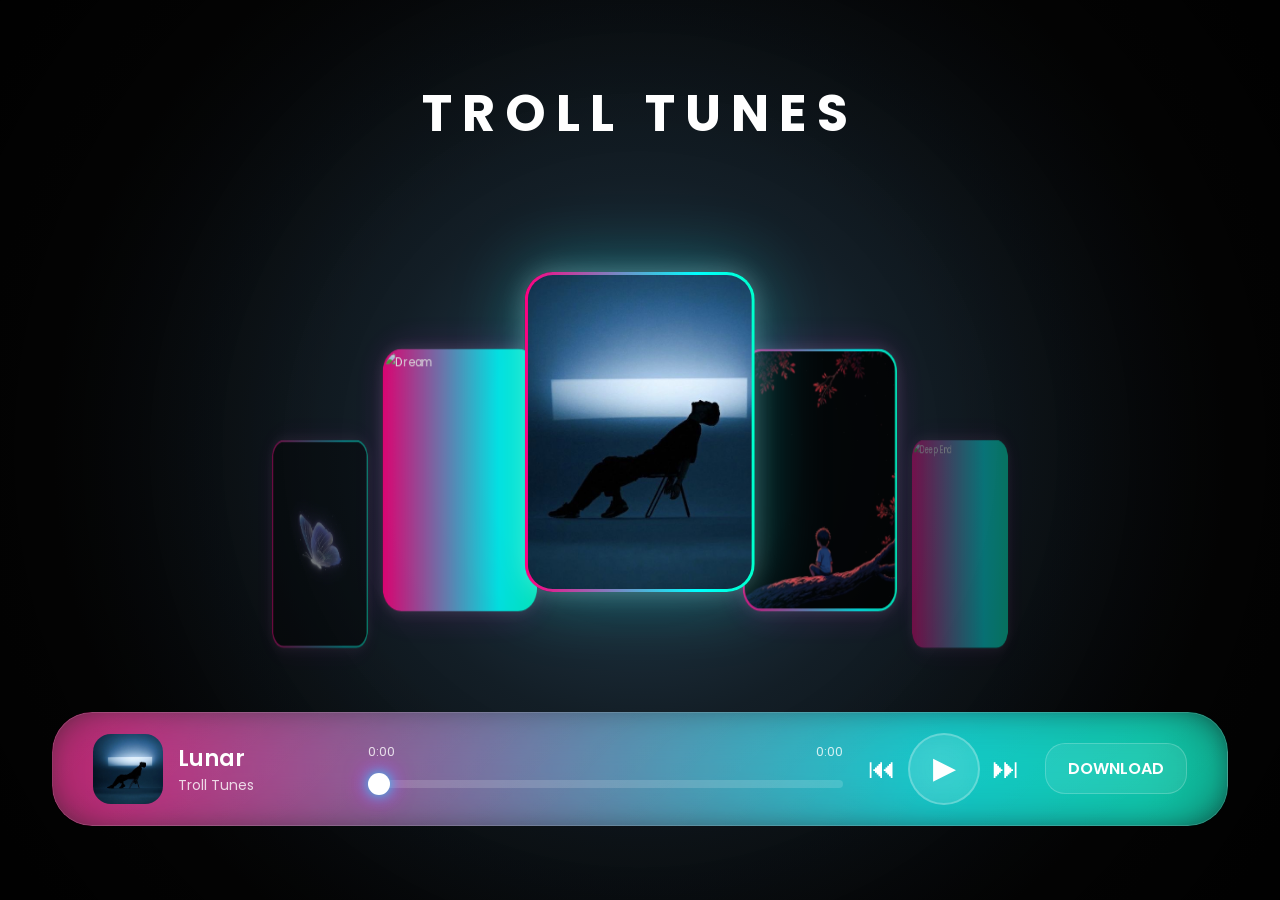
==== music.html @ e7792cde "Update music.html" ====
<!DOCTYPE html>
<html lang="en">
<head>
<meta charset="UTF-8">
<meta name="viewport" content="width=device-width, initial-scale=1.0">

<title>Troll Tunes</title>

<link rel="preconnect" href="https://fonts.googleapis.com">
<link rel="preconnect" href="https://fonts.gstatic.com" crossorigin>

<link href="https://fonts.googleapis.com/css2?family=Poppins:wght@300;400;500;600;700&display=swap" rel="stylesheet">

<style>

*{
margin:0;
padding:0;
box-sizing:border-box;
font-family:'Poppins',sans-serif;
}

:root{
--accent:#00ffff;
}

body{
min-height:100vh;
background:#050505;
color:white;
overflow-x:hidden;
display:flex;
justify-content:center;
align-items:center;
position:relative;
}

.bg-glow{
position:fixed;
inset:0;
z-index:-2;

background:
radial-gradient(
circle at center,
rgba(0,255,255,.25),
rgba(255,0,255,.15) 35%,
#050505 75%
);

transition:1s ease;
}

body::after{
content:"";
position:fixed;
inset:0;
z-index:-1;

background:
radial-gradient(
circle,
transparent 40%,
rgba(0,0,0,.4) 75%,
rgba(0,0,0,.9) 100%
);
}

.wrapper{
width:min(95vw,1400px);
padding:20px;
}

/* LOGO */

.logo{
text-align:center;
font-size:clamp(28px,4vw,58px);
font-weight:700;
letter-spacing:10px;
margin-bottom:20px;
}

/* ===========================
   FAN CAROUSEL
=========================== */

.carousel{
position:relative;
height:clamp(260px,50vw,520px);
display:flex;
justify-content:center;
align-items:center;
overflow:hidden;
perspective:1800px;
}

.cover-track{
position:relative;
width:100%;
height:100%;
}

.album-card{
position:absolute;
top:50%;
left:50%;

width:clamp(140px,18vw,280px);
height:clamp(190px,25vw,380px);

border-radius:28px;
overflow:hidden;

transform-style:preserve-3d;

background:
linear-gradient(#0000,#0000) padding-box,
linear-gradient(
90deg,
#ff0080,
#00ffff,
#00ff66,
#ffee00,
#ff0080
) border-box;

border:3px solid transparent;

background-size:300% 300%;

animation:rgbBorder 8s linear infinite;

transition:
transform 1s cubic-bezier(.22,1,.36,1),
opacity 1s ease,
filter 1s ease,
box-shadow 1s ease;

box-shadow:
0 0 20px rgba(255,255,255,.15),
0 0 50px rgba(255,0,255,.15);
}

.album-card img{
width:100%;
height:100%;
object-fit:cover;
display:block;
}

.album-card.active{
box-shadow:
0 0 25px rgba(255,255,255,.25),
0 0 70px rgba(0,255,255,.35);
}

@keyframes rgbBorder{

0%{
background-position:0% 50%;
}

100%{
background-position:300% 50%;
}

}

/* ===========================
   PLAYER
=========================== */

.player{
margin-top:20px;
position:relative;
width:100%;
border-radius:40px;
overflow:hidden;
}

.player-rgb{
position:absolute;
inset:-2px;
border-radius:42px;

background:
linear-gradient(
90deg,
#ff0080,
#00ffff,
#00ff66,
#ffee00,
#ff0080
);

background-size:300% 300%;
animation:rgbBorder 8s linear infinite;

filter:blur(18px);
opacity:.8;
}

.player-inner{
position:relative;

display:flex;
align-items:center;
gap:25px;

padding:20px 40px;

border-radius:40px;

background:
linear-gradient(
135deg,
rgba(255,255,255,.15),
rgba(255,255,255,.05)
);

backdrop-filter:blur(30px);
-webkit-backdrop-filter:blur(30px);

border:1px solid rgba(255,255,255,.15);
}

/* SONG INFO */

.song-info{
display:flex;
align-items:center;
gap:15px;
min-width:250px;
}

.mini-cover{
width:70px;
height:70px;
border-radius:18px;
object-fit:cover;
}

.song-text h3{
font-size:22px;
font-weight:600;
}

.song-text p{
font-size:14px;
opacity:.8;
}

/* PROGRESS */

.progress-section{
flex:1;
}

.time-row{
display:flex;
justify-content:space-between;
font-size:13px;
margin-bottom:8px;
opacity:.8;
}

#progress{
width:100%;
height:8px;

appearance:none;
-webkit-appearance:none;

border-radius:30px;

background:
rgba(255,255,255,.15);

cursor:pointer;
}

#progress::-webkit-slider-thumb{

-webkit-appearance:none;

width:22px;
height:22px;

border-radius:50%;

background:white;

box-shadow:
0 0 15px #00ffff,
0 0 25px #ff00ff;
}

/* CONTROLS */

.controls{
display:flex;
align-items:center;
gap:12px;
}

.icon-btn{
border:none;
background:none;
color:white;

font-size:28px;
cursor:pointer;

transition:.3s;
}

.icon-btn:hover{
transform:scale(1.15);
}

.play-btn{
width:72px;
height:72px;

border-radius:50%;

border:2px solid rgba(255,255,255,.25);

background:
rgba(255,255,255,.08);

color:white;

font-size:30px;

cursor:pointer;

backdrop-filter:blur(15px);

transition:.3s;
}

.play-btn:hover{
transform:scale(1.05);
}

/* DOWNLOAD */

.download-btn{
padding:12px 22px;

border-radius:20px;

text-decoration:none;
color:white;

font-weight:600;

border:1px solid rgba(255,255,255,.2);

background:
rgba(255,255,255,.08);

transition:.3s;
}

.download-btn:hover{
transform:translateY(-2px);

box-shadow:
0 0 20px rgba(0,255,255,.35);
}

/* ===========================
   TABLET
=========================== */

@media(max-width:900px){

.player-inner{
flex-wrap:wrap;
justify-content:center;
}

.song-info{
width:100%;
justify-content:center;
}

.progress-section{
width:100%;
}

}

/* ===========================
   MOBILE
=========================== */

@media(max-width:600px){

.logo{
letter-spacing:4px;
}

.song-info{
flex-direction:column;
text-align:center;
}

.controls{
width:100%;
justify-content:center;
}

.download-btn{
width:100%;
text-align:center;
}

.play-btn{
width:65px;
height:65px;
}

}

</style>

</head>

<body>

<div class="bg-glow"></div>

<div class="wrapper">

<!-- LOGO -->

<h1 class="logo">
TROLL TUNES
</h1>

<!-- FAN CAROUSEL -->

<div class="carousel">

<div id="coverTrack" class="cover-track">

<!-- Covers generated by JS -->

</div>

</div>

<!-- PLAYER -->

<div class="player">

<div class="player-rgb"></div>

<div class="player-inner">

<!-- SONG INFO -->

<div class="song-info">

<img
id="miniCover"
class="mini-cover"
src="lunar.JPG"
alt="Album Cover">

<div class="song-text">

<h3 id="songTitle">
Lunar
</h3>

<p>
Troll Tunes
</p>

</div>

</div>

<!-- PROGRESS -->

<div class="progress-section">

<div class="time-row">

<span id="currentTime">
0:00
</span>

<span id="duration">
0:00
</span>

</div>

<input
type="range"
id="progress"
value="0"
min="0"
max="100">

</div>

<!-- CONTROLS -->

<div class="controls">

<button
class="icon-btn"
onclick="prevSong()">

⏮

</button>

<button
id="playBtn"
class="play-btn"
onclick="togglePlay()">

▶

</button>

<button
class="icon-btn"
onclick="nextSong()">

⏭

</button>

</div>

<!-- DOWNLOAD -->

<a
id="downloadBtn"
class="download-btn"
download>

DOWNLOAD

</a>

</div>

</div>

</div>

<audio id="audio"></audio>

<script>

const songs = [

{
title:"Lunar",
file:"Lunar.mp3",
cover:"lunar.JPG",
color:"#6ec1ff"
},

{
title:"Say It",
file:"Say it.mp3",
cover:"sayit.JPG",
color:"#ff4fd8"
},

{
title:"Deep End",
file:"Deep end.mp3",
cover:"deepend.JPG",
color:"#ffd84d"
},

{
title:"Wonder",
file:"Wonder.mp3",
cover:"wonder.JPG",
color:"#8a7dff"
},

{
title:"Dream",
file:"Dream.mp3",
cover:"dream.JPG",
color:"#ff6b9a"
}

];

let currentSong = 0;

const audio = document.getElementById("audio");
const carousel = document.getElementById("coverTrack");
const songTitle = document.getElementById("songTitle");
const miniCover = document.getElementById("miniCover");
const progress = document.getElementById("progress");
const downloadBtn = document.getElementById("downloadBtn");
const playBtn = document.getElementById("playBtn");

const currentTimeEl =
document.getElementById("currentTime");

const durationEl =
document.getElementById("duration");

const bgGlow =
document.querySelector(".bg-glow");

/* =====================
   FAN CAROUSEL
===================== */

function renderCarousel(){

carousel.innerHTML = "";

songs.forEach((song,index)=>{

const card = document.createElement("div");

card.className = "album-card";

let offset = index - currentSong;

if(offset > 2) offset -= songs.length;
if(offset < -2) offset += songs.length;

if(offset === 0){

card.classList.add("active");

card.style.transform =
"translate(-50%,-50%) scale(1)";

card.style.opacity = "1";
card.style.zIndex = "5";

}

else if(offset === -1){

card.style.transform =
"translate(calc(-50% - 180px),-35%) rotateY(35deg) scale(.82)";

card.style.opacity = ".85";
card.style.zIndex = "4";

}

else if(offset === 1){

card.style.transform =
"translate(calc(-50% + 180px),-35%) rotateY(-35deg) scale(.82)";

card.style.opacity = ".85";
card.style.zIndex = "4";

}

else if(offset === -2){

card.style.transform =
"translate(calc(-50% - 320px),-15%) rotateY(50deg) scale(.65)";

card.style.opacity = ".4";
card.style.zIndex = "3";

}

else if(offset === 2){

card.style.transform =
"translate(calc(-50% + 320px),-15%) rotateY(-50deg) scale(.65)";

card.style.opacity = ".4";
card.style.zIndex = "3";

}

card.innerHTML =
`<img src="${song.cover}" alt="${song.title}">`;

card.addEventListener("click",()=>{

currentSong = index;

loadSong(currentSong);

audio.play();

});

carousel.appendChild(card);

});

}

/* =====================
   LOAD SONG
===================== */

function loadSong(index){

audio.src =
songs[index].file;

songTitle.textContent =
songs[index].title;

miniCover.src =
songs[index].cover;

downloadBtn.href =
songs[index].file;

/* Background Glow */

bgGlow.style.background =

`radial-gradient(
circle at center,
${songs[index].color}55,
${songs[index].color}22 35%,
#050505 75%
)`;

/* Player Glow */

document.documentElement.style.setProperty(
"--accent",
songs[index].color
);

renderCarousel();

}

/* =====================
   PLAY / PAUSE
===================== */

function togglePlay(){

if(audio.paused){

audio.play();

}else{

audio.pause();

}

}

audio.addEventListener("play",()=>{

playBtn.innerHTML = "❚❚";

});

audio.addEventListener("pause",()=>{

playBtn.innerHTML = "▶";

});

/* =====================
   NEXT / PREVIOUS
===================== */

function nextSong(){

currentSong++;

if(currentSong >= songs.length){

currentSong = 0;

}

loadSong(currentSong);

audio.play();

}

function prevSong(){

currentSong--;

if(currentSong < 0){

currentSong = songs.length - 1;

}

loadSong(currentSong);

audio.play();

}

/* =====================
   PROGRESS
===================== */

audio.addEventListener("timeupdate",()=>{

progress.value =

(audio.currentTime /
audio.duration) * 100 || 0;

currentTimeEl.textContent =

formatTime(audio.currentTime);

durationEl.textContent =

formatTime(audio.duration);

});

progress.addEventListener("input",()=>{

audio.currentTime =

(progress.value / 100) *
audio.duration;

});

/* =====================
   AUTO NEXT
===================== */

audio.addEventListener("ended",()=>{

nextSong();

});

/* =====================
   TIME FORMAT
===================== */

function formatTime(time){

if(isNaN(time)) return "0:00";

const minutes =

Math.floor(time / 60);

const seconds =

Math.floor(time % 60)
.toString()
.padStart(2,"0");

return `${minutes}:${seconds}`;

}

/* =====================
   KEYBOARD SUPPORT
===================== */

document.addEventListener("keydown",(e)=>{

if(e.code === "Space"){

e.preventDefault();

togglePlay();

}

if(e.code === "ArrowRight"){

nextSong();

}

if(e.code === "ArrowLeft"){

prevSong();

}

});

/* =====================
   START
===================== */

loadSong(currentSong);

</script>

</body>
</html>
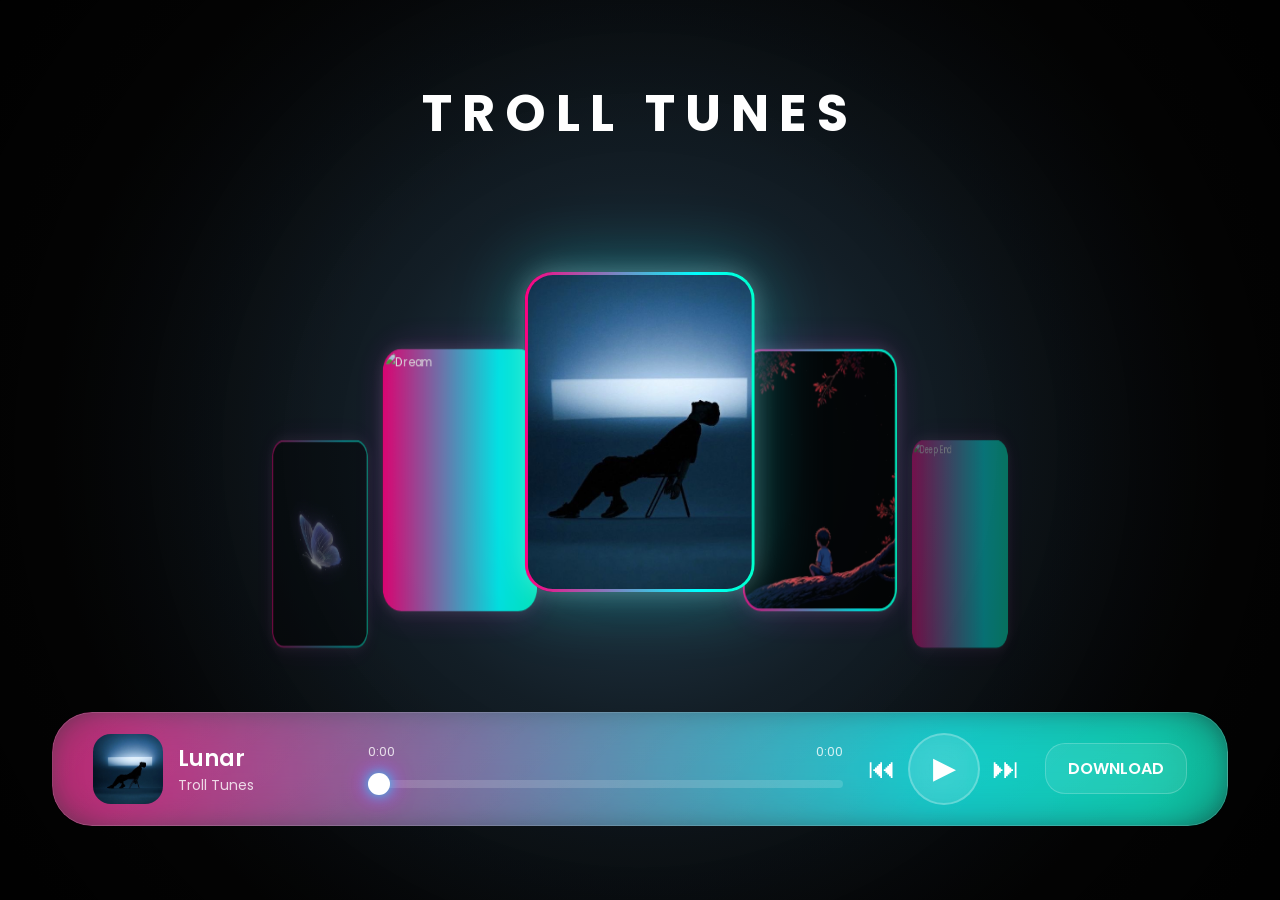
==== commit b67b0ddd: "Update music.html" ====
--- a/music.html
+++ b/music.html
@@ -180,27 +180,29 @@
 }
 
 .player-rgb{
-position:absolute;
-inset:-2px;
-border-radius:42px;
-
-background:
-linear-gradient(
-90deg,
-#ff0080,
-#00ffff,
-#00ff66,
-#ffee00,
-#ff0080
-);
-
-background-size:300% 300%;
-animation:rgbBorder 8s linear infinite;
-
-filter:blur(18px);
-opacity:.8;
-}
-
+    position:absolute;
+    inset:-2px;
+    border-radius:40px;
+
+    background:linear-gradient(
+        90deg,
+        #ff0080,
+        #00ffff,
+        #00ff66,
+        #ffee00,
+        #ff0080
+    );
+
+    background-size:300% 300%;
+    animation:rgbBorder 8s linear infinite;
+
+    filter:blur(18px);
+    opacity:.8;
+
+    box-shadow:
+    0 0 30px rgba(255,255,255,.25),
+    0 0 70px rgba(0,255,255,.35);
+}
 .player-inner{
 position:relative;
 
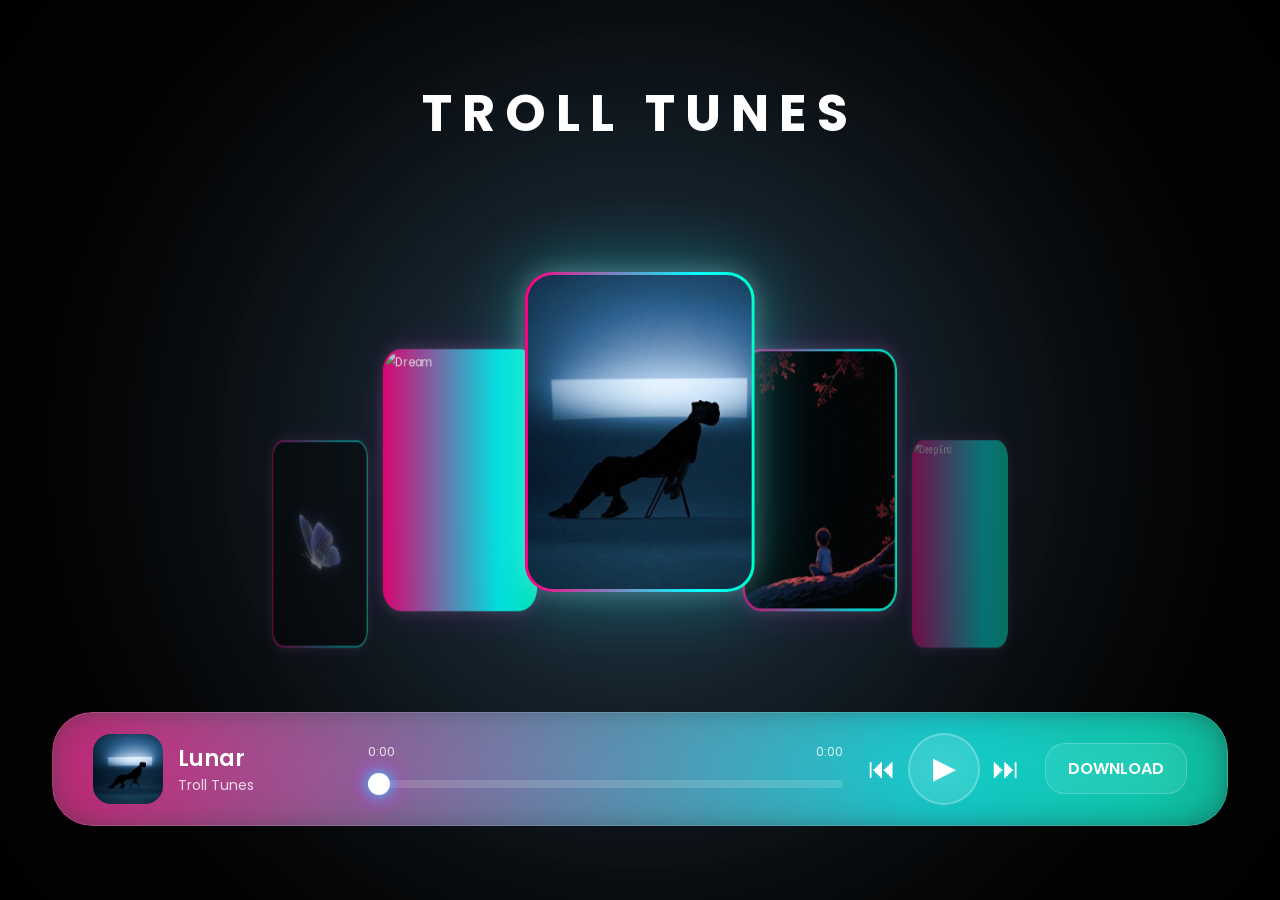
==== commit 00019c1c: "Update music.html" ====
--- a/music.html
+++ b/music.html
@@ -180,9 +180,9 @@
 }
 
 .player-rgb{
-    position:absolute;
-    inset:-2px;
-    border-radius:40px;
+position:absolute;
+inset:-2px;
+
 
     background:linear-gradient(
         90deg,
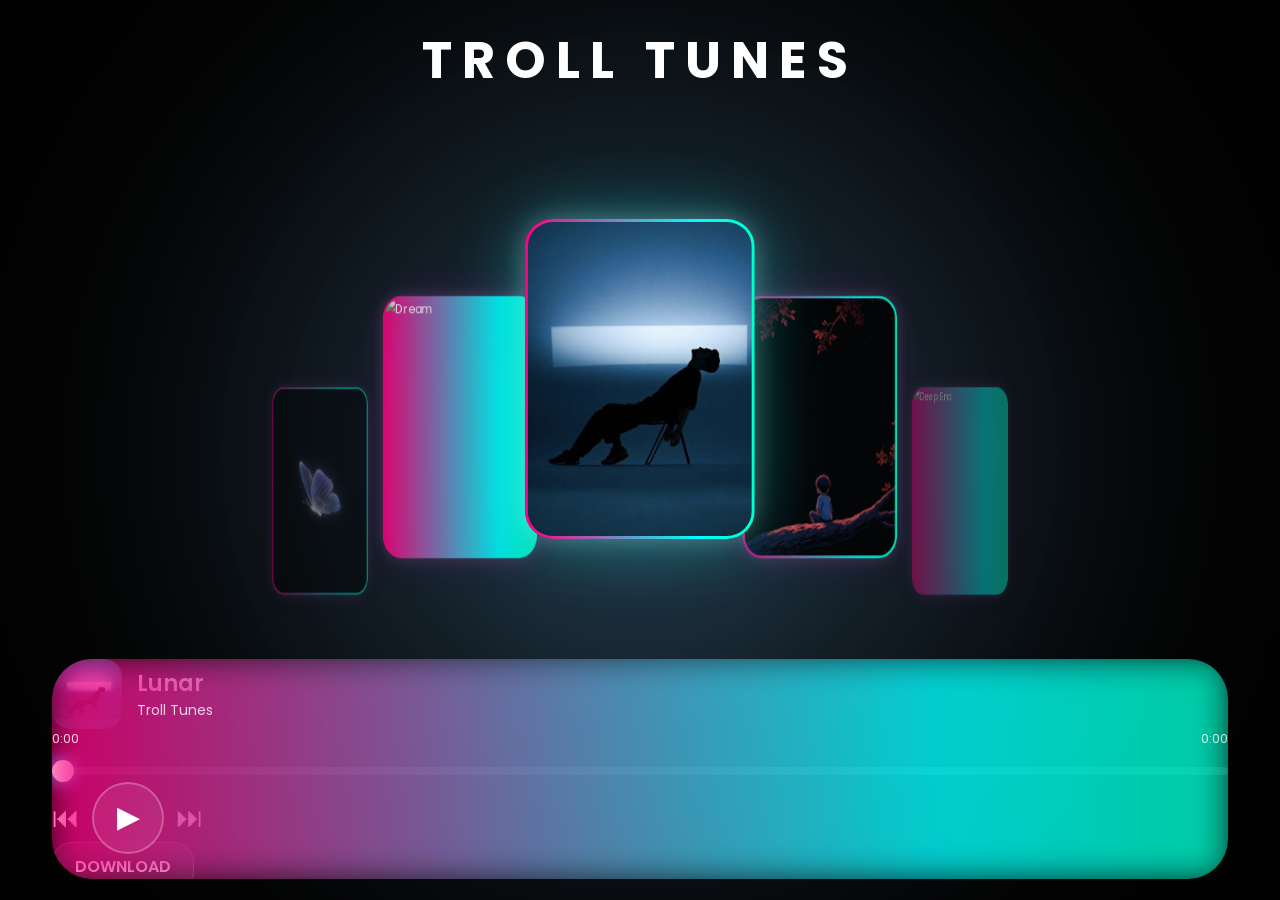
==== commit aa862765: "Update music.html" ====
--- a/music.html
+++ b/music.html
@@ -180,28 +180,25 @@
 }
 
 .player-rgb{
-position:absolute;
-inset:-2px;
-
-
-    background:linear-gradient(
-        90deg,
-        #ff0080,
-        #00ffff,
-        #00ff66,
-        #ffee00,
-        #ff0080
-    );
-
-    background-size:300% 300%;
-    animation:rgbBorder 8s linear infinite;
-
-    filter:blur(18px);
-    opacity:.8;
-
-    box-shadow:
-    0 0 30px rgba(255,255,255,.25),
-    0 0 70px rgba(0,255,255,.35);
+    position:absolute;
+    inset:-5px;
+
+background:
+linear-gradient(
+90deg,
+#ff0080,
+#00ffff,
+#00ff66,
+#ffee00,
+#ff0080
+);
+
+background-size:300% 300%;
+animation:rgbBorder 8s linear infinite;
+
+filter:blur(18px);
+opacity:.8;
+}
 }
 .player-inner{
 position:relative;
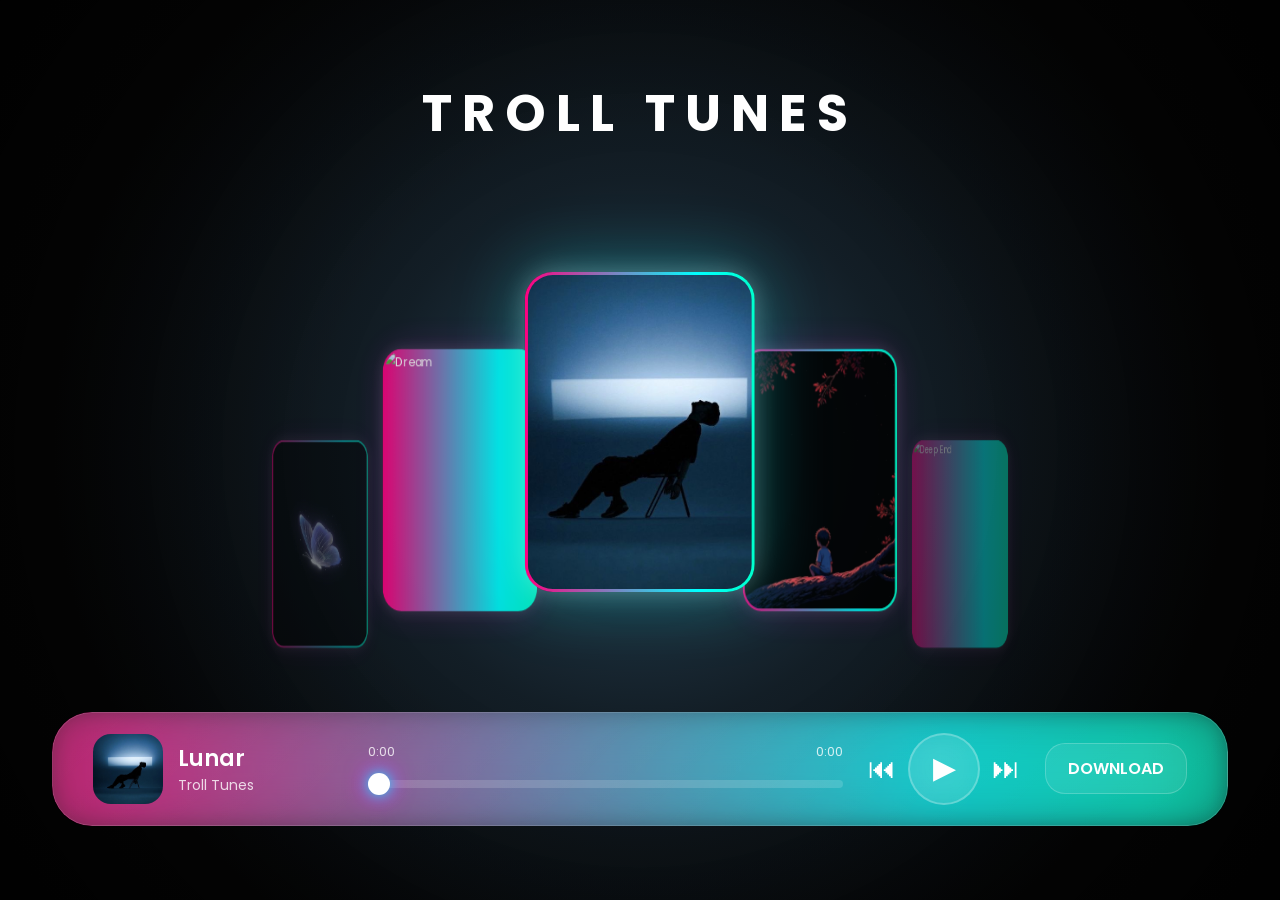
==== commit 89c94bf6: "Update music.html" ====
--- a/music.html
+++ b/music.html
@@ -181,7 +181,7 @@
 
 .player-rgb{
     position:absolute;
-    inset:-5px;
+    inset:-2px;
 
 background:
 linear-gradient(
@@ -199,7 +199,7 @@
 filter:blur(18px);
 opacity:.8;
 }
-}
+
 .player-inner{
 position:relative;
 
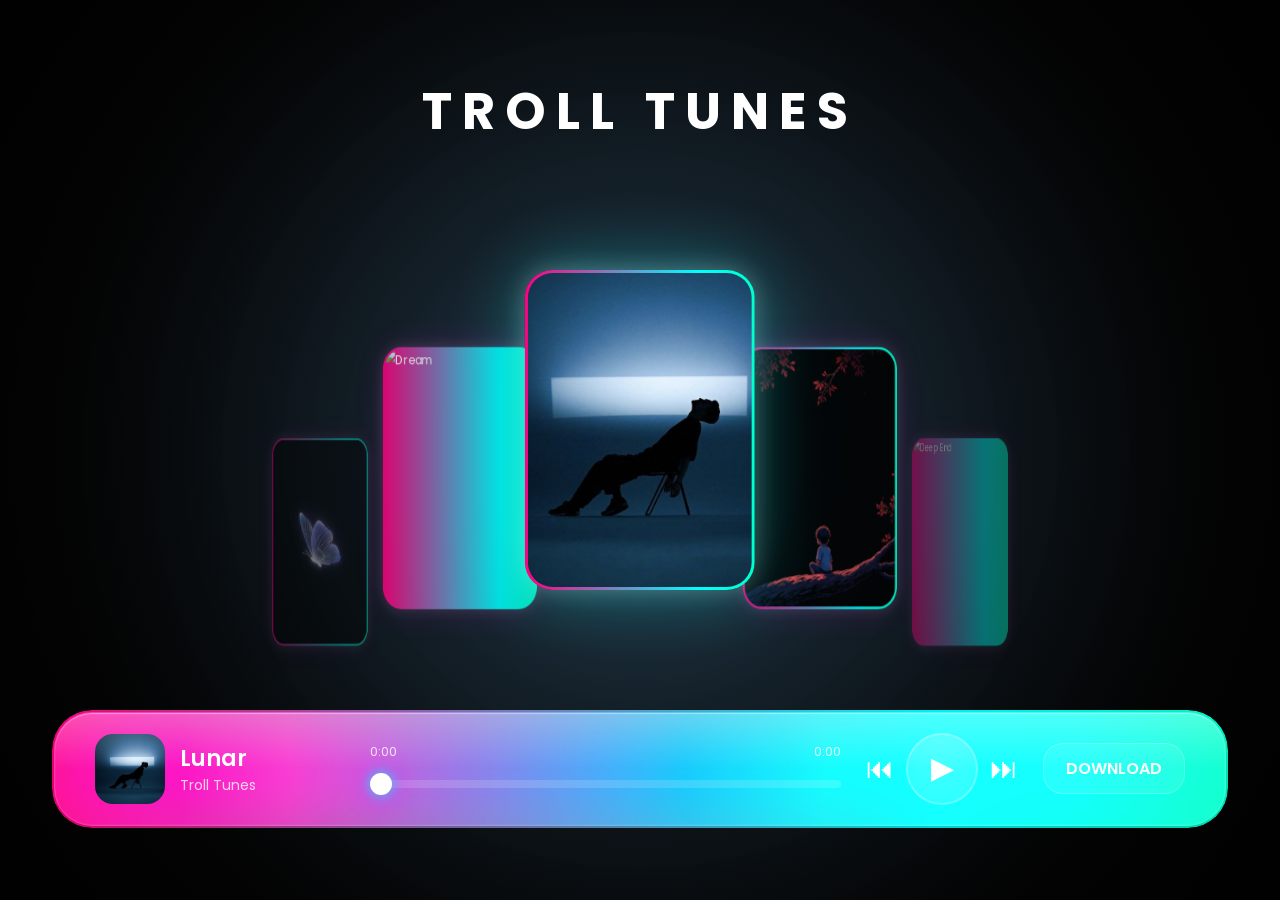
==== commit 14448c8a: "Update music.html" ====
--- a/music.html
+++ b/music.html
@@ -172,58 +172,91 @@
 =========================== */
 
 .player{
-margin-top:20px;
-position:relative;
-width:100%;
-border-radius:40px;
-overflow:hidden;
-}
-
+    margin-top:20px;
+    position:relative;
+    width:100%;
+    border-radius:40px;
+    padding:2px; /* RGB border thickness */
+    overflow:hidden;
+}
+
+/* RGB Border */
 .player-rgb{
     position:absolute;
-    inset:-2px;
-
-background:
-linear-gradient(
-90deg,
-#ff0080,
-#00ffff,
-#00ff66,
-#ffee00,
-#ff0080
-);
-
-background-size:300% 300%;
-animation:rgbBorder 8s linear infinite;
-
-filter:blur(18px);
-opacity:.8;
-}
-
+    inset:0;
+
+    background:linear-gradient(
+        90deg,
+        #ff0080,
+        #00ffff,
+        #00ff66,
+        #ffee00,
+        #ff0080
+    );
+
+    background-size:300% 300%;
+    animation:rgbBorder 8s linear infinite;
+
+    border-radius:40px;
+}
+
+/* Glass Layer */
 .player-inner{
-position:relative;
-
-display:flex;
-align-items:center;
-gap:25px;
-
-padding:20px 40px;
-
-border-radius:40px;
-
-background:
-linear-gradient(
-135deg,
-rgba(255,255,255,.15),
-rgba(255,255,255,.05)
-);
-
-backdrop-filter:blur(30px);
--webkit-backdrop-filter:blur(30px);
-
-border:1px solid rgba(255,255,255,.15);
-}
-
+    position:relative;
+    z-index:2;
+
+    display:flex;
+    align-items:center;
+    gap:25px;
+
+    padding:20px 40px;
+
+    border-radius:38px;
+
+    background:rgba(255,255,255,0.08);
+
+    backdrop-filter:blur(35px) saturate(180%);
+    -webkit-backdrop-filter:blur(35px) saturate(180%);
+
+    border:1px solid rgba(255,255,255,0.15);
+
+    /* Liquid Glass Effects */
+    box-shadow:
+        inset 0 1px 1px rgba(255,255,255,0.4),
+        inset 0 -1px 1px rgba(255,255,255,0.05),
+        0 10px 30px rgba(0,0,0,0.25);
+
+    overflow:hidden;
+}
+
+/* Glass Reflection */
+.player-inner::before{
+    content:"";
+    position:absolute;
+    top:0;
+    left:-50%;
+
+    width:200%;
+    height:50%;
+
+    background:linear-gradient(
+        to bottom,
+        rgba(255,255,255,0.25),
+        transparent
+    );
+
+    pointer-events:none;
+}
+
+/* RGB Animation */
+@keyframes rgbBorder{
+    0%{
+        background-position:0% 50%;
+    }
+    100%{
+        background-position:300% 50%;
+    }
+}
 /* SONG INFO */
 
 .song-info{
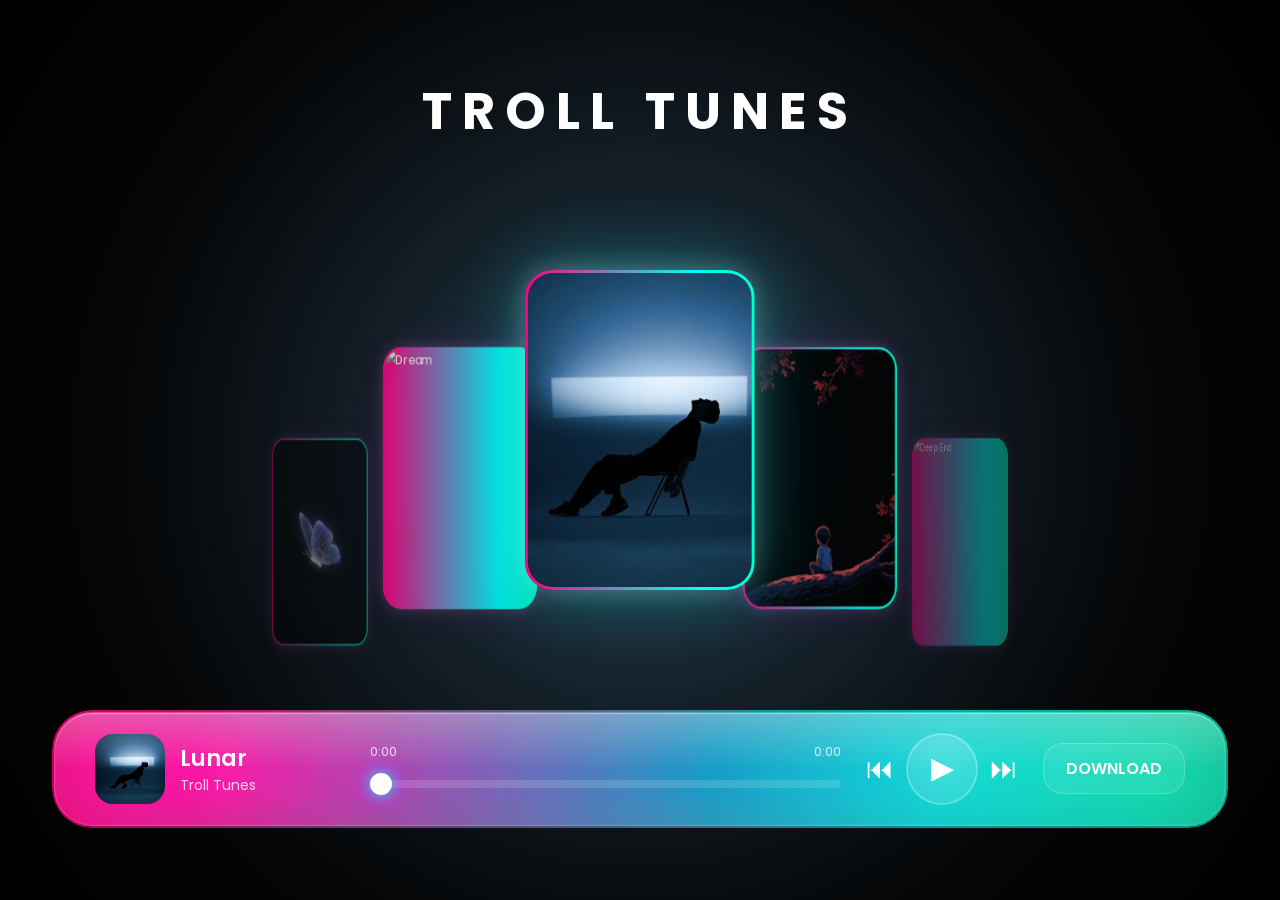
==== commit 02e6f0f1: "Update music.html" ====
--- a/music.html
+++ b/music.html
@@ -186,13 +186,13 @@
     inset:0;
 
     background:linear-gradient(
-        90deg,
-        #ff0080,
-        #00ffff,
-        #00ff66,
-        #ffee00,
-        #ff0080
-    );
+90deg,
+#d6006b,
+#00b8b8,
+#00b84f,
+#d4c000,
+#d6006b
+);
 
     background-size:300% 300%;
     animation:rgbBorder 8s linear infinite;
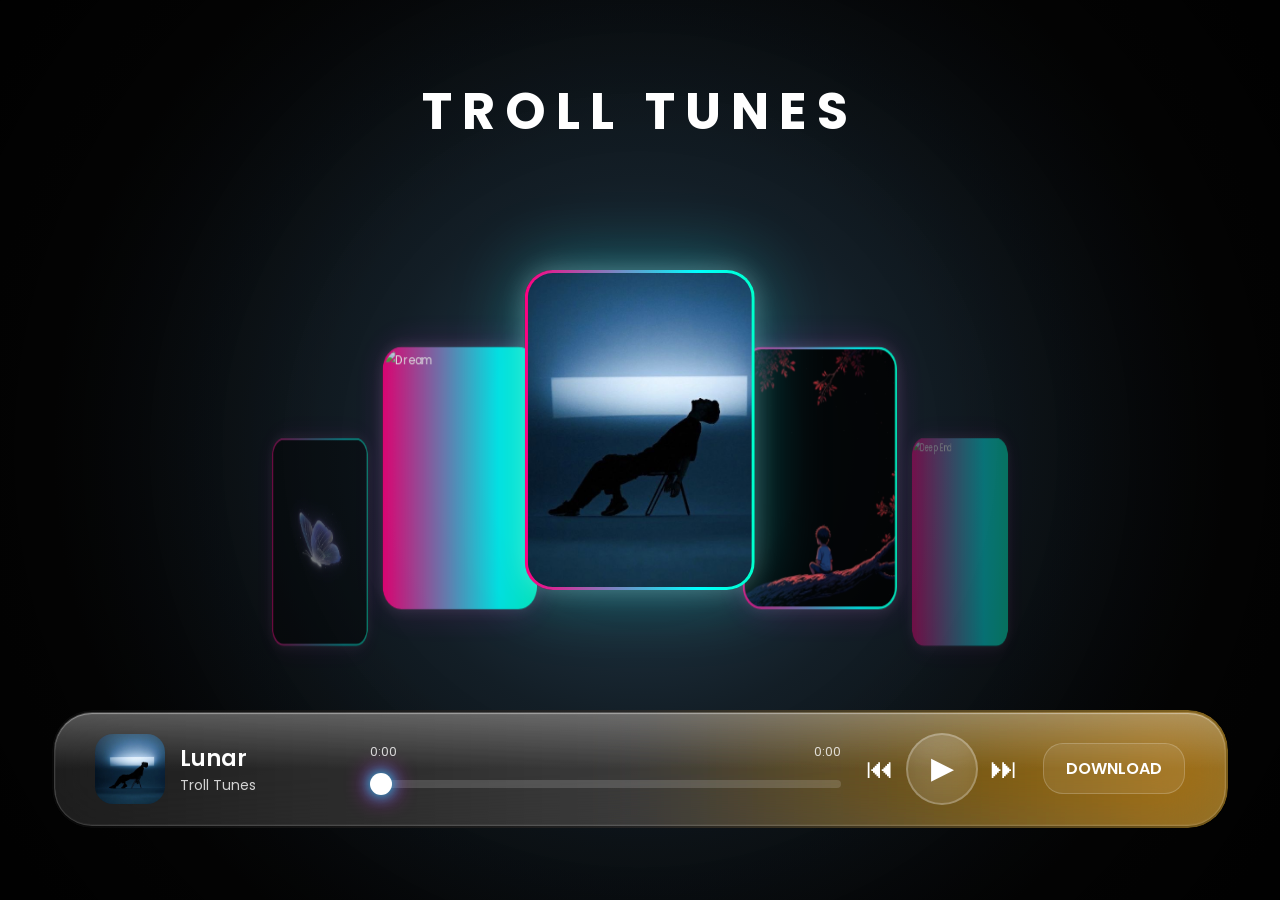
==== commit 3629f2a6: "Update music.html" ====
--- a/music.html
+++ b/music.html
@@ -185,15 +185,16 @@
     position:absolute;
     inset:0;
 
-    background:linear-gradient(
+   background:linear-gradient(
 90deg,
-#d6006b,
-#00b8b8,
-#00b84f,
-#d4c000,
-#d6006b
+#0a0a0a,
+#2b2b2b,
+#8c6a1e,
+#d4af37,
+#8c6a1e,
+#2b2b2b,
+#0a0a0a
 );
-
     background-size:300% 300%;
     animation:rgbBorder 8s linear infinite;
 
